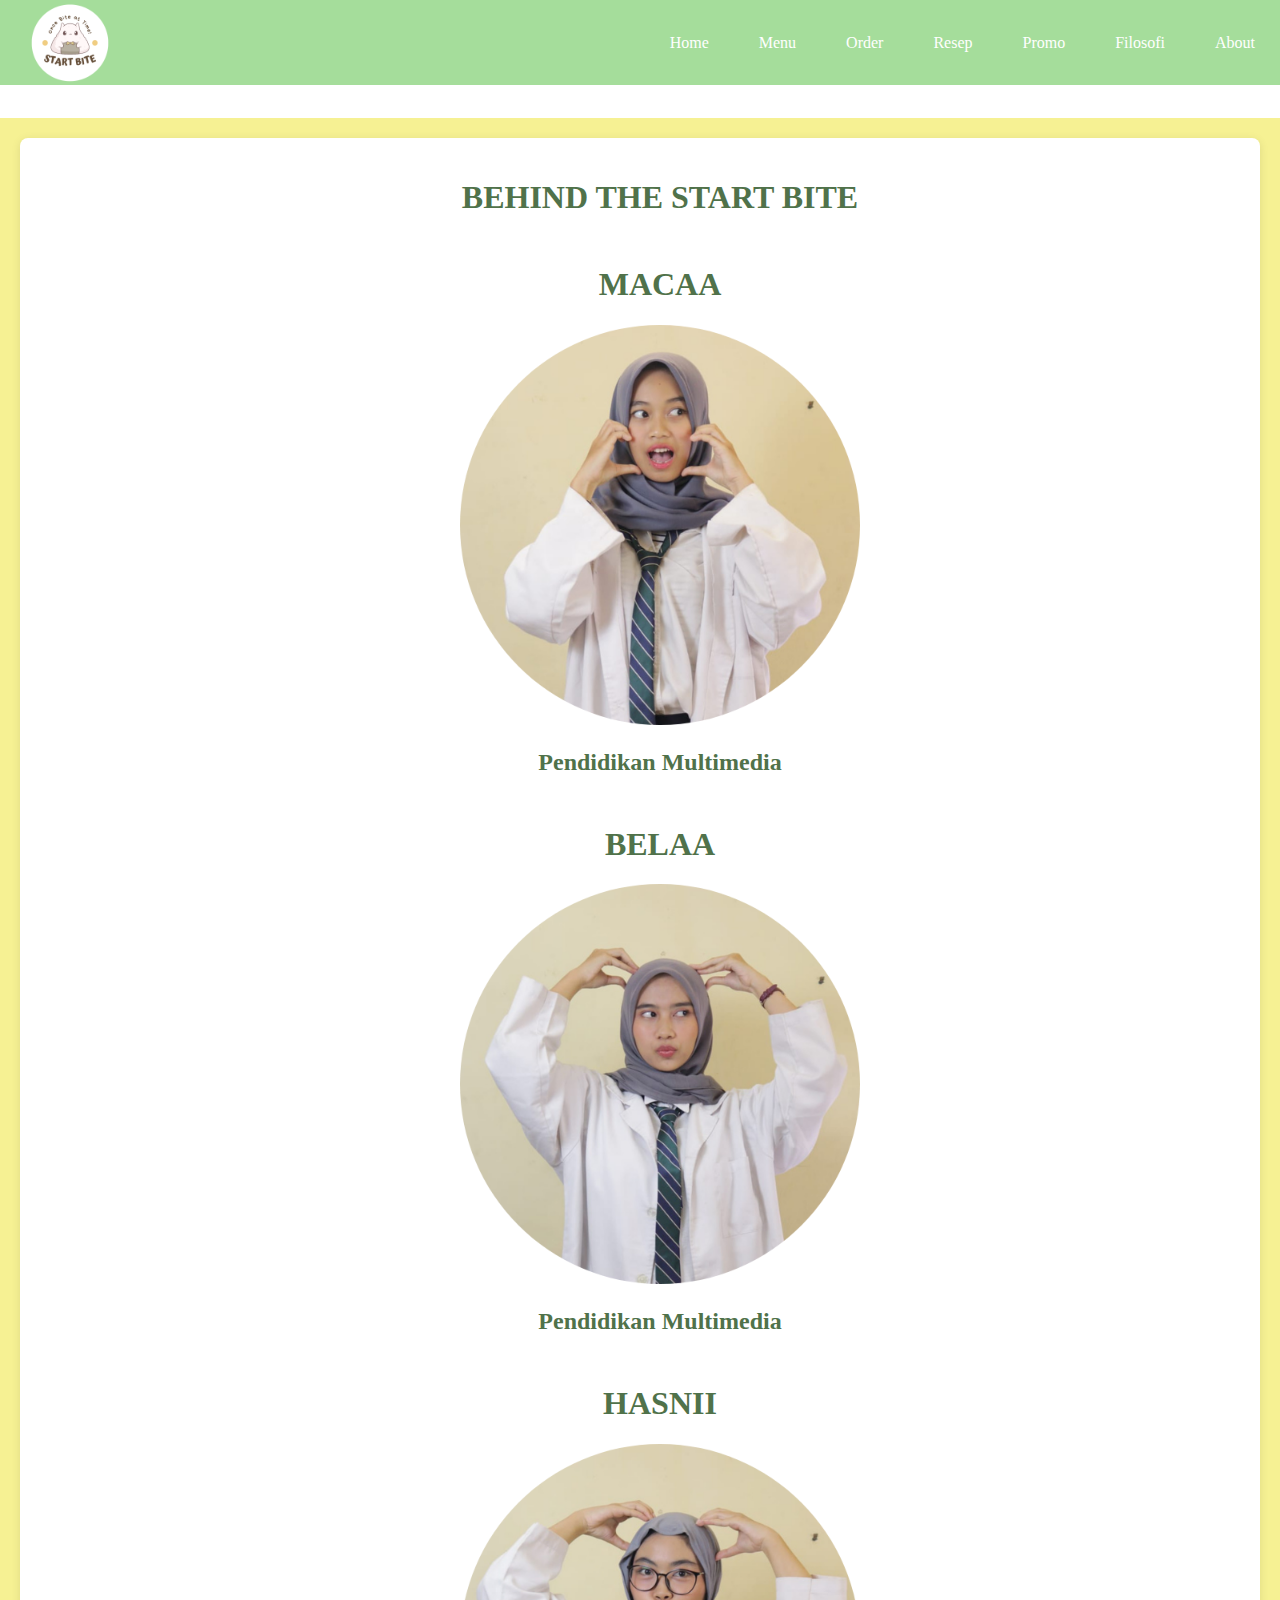
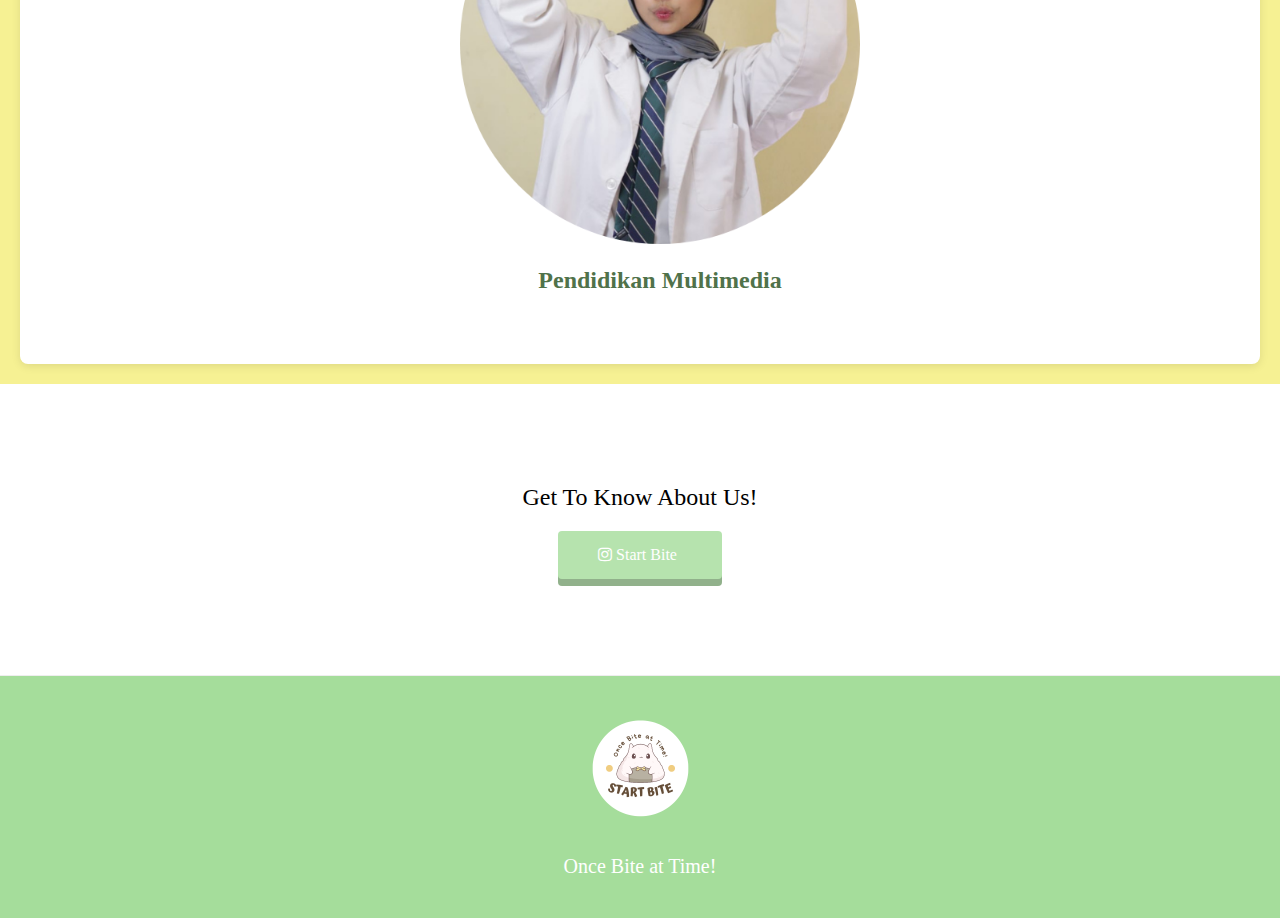
==== index.html @ 1d1ad1cc "Create index.html" ====
<!DOCTYPE html>
<html lang="id">>
<head>
  <meta charset="utf-8">
  <meta name="viewport" content="width=device-width, initial-scale=1.0">
  <title>About Macaa</title>
  <link href="https://maxcdn.bootstrapcdn.com/font-awesome/4.7.0/css/font-awesome.min.css" rel="stylesheet" integrity="sha384-wvfXpqpZZVQGK6TAh5PVlGOfQNHSoD2xbE+QkPxCAFlNEevoEH3Sl0sibVcOQVnN" crossorigin="anonymous">
  <link rel="stylesheet" type="text/css" href="style.css">
  <link rel="stylesheet" type="text/css" href="about.css">
  <link rel="shortcut icon" href="favicon.ico" >


</head>
<body>
    <header>
      <div class="container">
        <div class="atas-kiri">
          <img class="logo" src="logo.png">
        </div>
        <span class="fa fa-bars menu-icon"></span>
        <div class="atas-kanan">
          <a href="home.html">Home</a>
          <a href="menu.html">Menu</a>
          <a href="order.html">Order</a>
          <a href="resep.html">Resep</a>
          <a href="promo.html">Promo</a>
          <a href="filosofi.html">Filosofi</a>
          <a href="about.html">About</a>
        </div>
      </div>
    </header>

    <div class="bag-tengah">
      <div class="dalem">
        <div class="gallery">
            <h1>BEHIND THE START BITE</h1>
            <div class="item">
                <h1>MACAA</h1>
                <img src="maca.png" alt="macaa">
                <h2>Pendidikan Multimedia</h2>
            </div>
            <div class="item">
                <h1>BELAA</h1>
                <img src="bela.png" alt="bela">
                <h2>Pendidikan Multimedia</h2>
            </div>
            <div class="item">
                <h1>HASNII</h1>
                <img src="hasni.png" alt="hasni">
                <h2>Pendidikan Multimedia</h2>
            </div>
            </div>
        </div>
        </div>
        <div class="message-wrapper">
            <div class="container">
              <div class="heading">
                <p>   </P>
                 <h2>Get To Know About Us!</h2>
              </div>
              <a href="https://www.instagram.com/marsyasyfr/" class="btn message"><span class="fa fa-instagram"> Start Bite</a>
              <p>    </p>
            </div>
          </div>
    <footer>
      <div class="container">
        <img src="logo.png">
        <p>Once Bite at Time!</p>
      </div>
    </footer>
  </body>
</html>
---- about.css ----
* {
    box-sizing: border-box;
}

body {
    margin: 0;
    font-family: "Lucida Grande";
}
  
a {
    text-decoration: none;
}
  
.clear {
    clear: left;
}
  
.container {
    max-width: 1170px;
    padding: 0 15px;
    margin: 0 auto;
}
 

.btn {
    padding: 12px 24px;
    color: white;
    display: inline-block;
    opacity: 0.8;
    border-radius: 4px;
    text-align: center;
}
  
.btn:hover {
    opacity: 10;
}
  
.fa {
    margin-right: 5px;
}

.menu-icon{
    color: white;
    float: right;
    font-size: 25px;
    padding: 21px 0;
    display: none;
}
  
header {
    height: 85px;
    width: 100%;
    background-color: #A5DD9B;
    position :fixed;
    top: 0;
    z-index: 10;
}
footer img {
    width: 125px;
}
  
footer p {
    color: #ffffff;
    font-size: 20px;
    text-align: center;
}
  
footer {
    padding-top: 30px;
    padding-bottom: 20px;
    background-color: #A5DD9B;
    text-align: center;
    position: relative;
    width: 100%;
}
  
.logo {
    width: 100px;
    margin-top: -7px;
}
  
.atas-kiri {
    float: left;
    margin-left: -50px;

}
  
.atas-kanan {
    float: right;
    margin-right: -70px;
    margin-top: 10px;
}
  
.atas-kanan a {
    line-height: 65px;
    padding: 0 25px;
    color: white;
    display: block;
    float: left;
    transition: all 0.5s;
}
  
.atas-kanan a:hover {
    background-color: rgba(255, 255, 255, 0.3);
}
  
.bag-tengah {
    font-family: Garamond;
    margin-top: 100px;
    margin-bottom: 100px;
    padding: 20px;
    background-color: #F6F193;
}
  
.gallery {
    text-align: center;
    align-items: center;
    margin-left: 370px;
    color:#50724a;
}

.gallery img {
    max-width: 80%;
    height: auto;
    border-radius: 8px;

}

.item {
    margin-top: 50px;
    margin-bottom: 50px;
    color:#50724a;
}

.dalem {
    display: flex;
    align-items: center;
    background: white;
    border-radius: 8px;
    padding: 20px;
    box-shadow: 0 2px 10px rgba(0, 0, 0, 0.1);
}

.heading h2 {
    font-weight: normal;
}
  

.text-contents {
    width: 80%;
    display: inline-block;
    margin-top: 15px;
    font-size: 15px;
    color: #ff1c60;
}
  
.message-wrapper {
    border-bottom: 1px solid #eee;
    padding-bottom: 80px;
    text-align: center;
}
  
.message-wrapper h2{
    margin-top: 95px;
}

.message {
    padding: 15px 40px;
    background-color: #A5DD9B;
    cursor: pointer;
    box-shadow: 0 7px #769e6f;
}
  
.message:active {
    position: relative;
    top: 7px;
    box-shadow: none;
}
  

  
@media all and (max-width: 1000px) {
    .bag-atas h1 {
    font-size: 32px;
    }
    .heading h2 {
    font-size: 20px;
    }
    .lesson {
    width: 50%;
    margin-bottom: 50px;
    }
}
@media all and (max-width: 670px) {
    
    .btn {
    width: 100%;
    }
    
    .facebook {
    margin-bottom: 10px;
    }
    
    .bag-atas {
    text-align: left;
    }
    .atas-kanan {
    display: none;
    }
    .menu-icon {
    display: block;
    }
    .bag-atas h1 {            
    font-size: 24px;            
    line-height: 36px;            
    }            
    .bag-atas p {            
    font-size: 14px;            
    line-height: 20px;            
    }
    .lesson {
    width: 100%;
    }
    footer {
    text-align: center;
    }
}
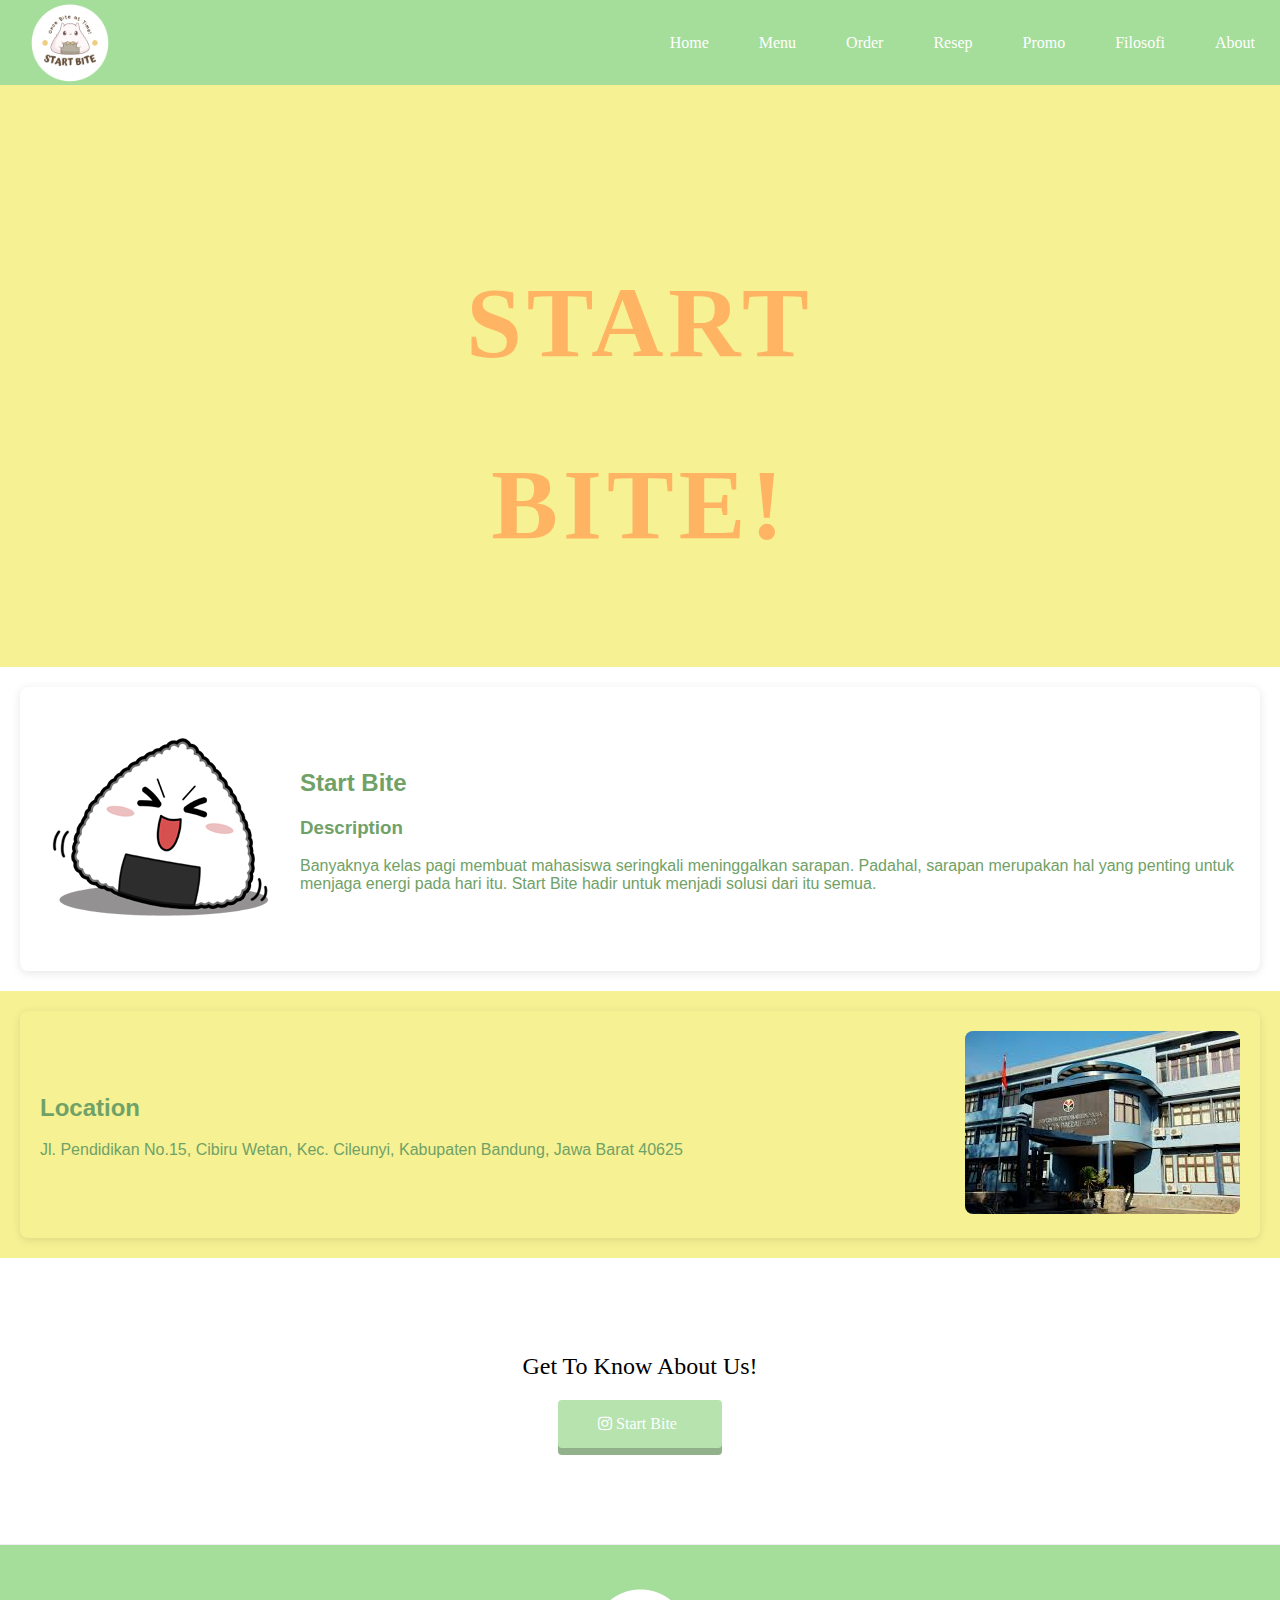
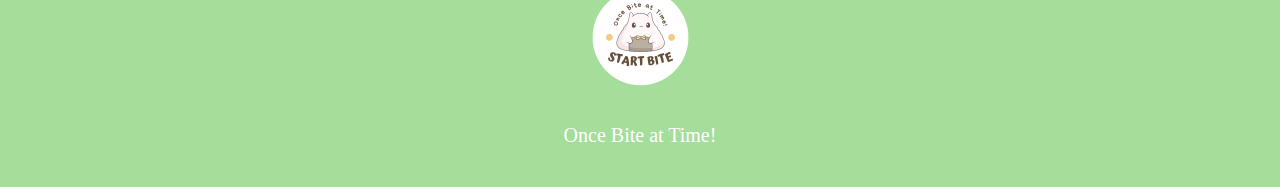
==== commit 7d63628b: "Update index.html" ====
--- a/index.html
+++ b/index.html
@@ -6,7 +6,7 @@
   <title>About Macaa</title>
   <link href="https://maxcdn.bootstrapcdn.com/font-awesome/4.7.0/css/font-awesome.min.css" rel="stylesheet" integrity="sha384-wvfXpqpZZVQGK6TAh5PVlGOfQNHSoD2xbE+QkPxCAFlNEevoEH3Sl0sibVcOQVnN" crossorigin="anonymous">
   <link rel="stylesheet" type="text/css" href="style.css">
-  <link rel="stylesheet" type="text/css" href="about.css">
+  <link rel="stylesheet" type="text/css" href="home.css">
   <link rel="shortcut icon" href="favicon.ico" >
 
 
@@ -26,42 +26,54 @@
           <a href="promo.html">Promo</a>
           <a href="filosofi.html">Filosofi</a>
           <a href="about.html">About</a>
+          
         </div>
       </div>
     </header>
-
+    <div class="bag-atas">
+      <div class="container">
+        <h1>START</h1>
+        <h1>BITE!</h1>
+      </div>
+    </div>
     <div class="bag-tengah">
       <div class="dalem">
-        <div class="gallery">
-            <h1>BEHIND THE START BITE</h1>
-            <div class="item">
-                <h1>MACAA</h1>
-                <img src="maca.png" alt="macaa">
-                <h2>Pendidikan Multimedia</h2>
-            </div>
-            <div class="item">
-                <h1>BELAA</h1>
-                <img src="bela.png" alt="bela">
-                <h2>Pendidikan Multimedia</h2>
-            </div>
-            <div class="item">
-                <h1>HASNII</h1>
-                <img src="hasni.png" alt="hasni">
-                <h2>Pendidikan Multimedia</h2>
-            </div>
-            </div>
+        <div class="b-image">
+          <a href="https://www.google.com/imgres?q=animasi%20onigiri&imgurl=https%3A%2F%2Fstickershop.line-scdn.net%2Fstickershop%2Fv1%2Fproduct%2F1401808%2FLINEStorePC%2Fmain.png%3Fv%3D1&imgrefurl=https%3A%2F%2Fstore.line.me%2Fstickershop%2Fproduct%2F1401808%2Fid&docid=Ah9vIvZMgVIbIM&tbnid=Yts5MlcVa7hmRM&vet=12ahUKEwjtsPafwrGJAxX0yzgGHbEvOr4QM3oECHkQAA..i&w=240&h=240&hcb=2&ved=2ahUKEwjtsPafwrGJAxX0yzgGHbEvOr4QM3oECHkQAA">
+            <img src="onigiri.png" alt="Start Bite">
+          </a>
         </div>
+        <div class="b-text">
+            <h2>Start Bite</h2>
+            <h3>Description</h3>
+            <p>Banyaknya kelas pagi membuat mahasiswa seringkali meninggalkan sarapan. Padahal, sarapan merupakan hal yang penting untuk menjaga energi pada hari itu. Start Bite hadir untuk menjadi solusi dari itu semua.</p>
         </div>
-        <div class="message-wrapper">
-            <div class="container">
-              <div class="heading">
-                <p>   </P>
-                 <h2>Get To Know About Us!</h2>
-              </div>
-              <a href="https://www.instagram.com/marsyasyfr/" class="btn message"><span class="fa fa-instagram"> Start Bite</a>
-              <p>    </p>
-            </div>
-          </div>
+    </div>
+      </div>
+    <div class="tengah-dua">
+    <div class="tengah-isi">
+      <div class="t-text">
+          <h2>Location</h2>
+          <p>Jl. Pendidikan No.15, Cibiru Wetan, Kec. Cileunyi, Kabupaten Bandung, Jawa Barat 40625</p>
+      </div>
+      <div class="t-image">
+          <a href="https://www.google.com/imgres?q=upi%20cibiru&imgurl=https%3A%2F%2Flookaside.fbsbx.com%2Flookaside%2Fcrawler%2Fmedia%2F%3Fmedia_id%3D645331560226670&imgrefurl=https%3A%2F%2Fwww.facebook.com%2FKampusUPICibiru%2F%3Flocale%3Did_ID&docid=tFg2GIbMLCkppM&tbnid=SOHlOXfC1UEOWM&vet=12ahUKEwjpsry2wbGJAxXMzTgGHdtVCtcQM3oECB0QAA..i&w=2048&h=1365&hcb=2&ved=2ahUKEwjpsry2wbGJAxXMzTgGHdtVCtcQM3oECB0QAA">
+            <img src="upi.jpeg" alt="UPI Cibiru">
+          </a>
+      </div>
+  </div>
+  </div>
+
+    <div class="message-wrapper">
+      <div class="container">
+        <div class="heading">
+          <p>   </P>
+           <h2>Get To Know About Us!</h2>
+        </div>
+        <a href="https://www.instagram.com/marsyasyfr/" class="btn message"><span class="fa fa-instagram"> Start Bite</a>
+        <p>    </p>
+      </div>
+    </div>
     <footer>
       <div class="container">
         <img src="logo.png">
--- a/home.css
+++ b/home.css
@@ -0,0 +1,290 @@
+* {
+    box-sizing: border-box;
+}
+
+body {
+    margin: 0;
+    font-family: "Lucida Grande";
+}
+  
+a {
+    text-decoration: none;
+}
+  
+.clear {
+    clear: left;
+}
+  
+.container {
+    max-width: 1170px;
+    padding: 0 15px;
+    margin: 0 auto;
+}
+  
+.bag-atas {
+    padding: 180px 0 100px 0;
+    background-image: url(bg\ kuning.png);
+    background-size: cover;
+    color: #F6F193;
+    text-align: center;
+}
+  
+.bag-atas h1 {
+    font-family: Garamond;
+    opacity: 100;
+    font-size: 100px;
+    letter-spacing: 5px;
+    margin-bottom: 5px;
+    color: #ffb464;
+}
+
+  
+.btn-atas {
+    text-align: center;
+    margin: 20px 0;
+}
+  
+.btn-atas p {
+    margin: 10px 0;
+}
+  
+
+  
+.btn {
+    padding: 12px 24px;
+    color: white;
+    display: inline-block;
+    opacity: 0.8;
+    border-radius: 4px;
+    text-align: center;
+}
+  
+.btn:hover {
+    opacity: 10;
+}
+  
+.fa {
+    margin-right: 5px;
+}
+  
+header {
+    height: 85px;
+    width: 100%;
+    background-color: #A5DD9B;
+    position :fixed;
+    top: 0;
+    z-index: 10;
+}
+footer img {
+    width: 125px;
+}
+  
+footer p {
+    color: #ffffff;
+    font-size: 20px;
+    text-align: center;
+}
+  
+footer {
+    padding-top: 30px;
+    padding-bottom: 20px;
+    background-color: #A5DD9B;
+    text-align: center;
+    position: relative;
+}
+  
+.logo {
+    width: 100px;
+    margin-top: -7px;
+}
+  
+.atas-kiri {
+    float: left;
+    margin-left: -50px;
+
+}
+  
+.atas-kanan {
+    float: right;
+    margin-right: -70px;
+    margin-top: 10px;
+}
+  
+.atas-kanan a {
+    line-height: 65px;
+    padding: 0 25px;
+    color: white;
+    display: block;
+    float: left;
+    transition: all 0.5s;
+}
+  
+.atas-kanan a:hover {
+    background-color: rgba(255, 255, 255, 0.3);
+}
+  
+.menu-icon{
+    color: white;
+    float: right;
+    font-size: 25px;
+    padding: 21px 0;
+    display: none;
+}
+  
+.bag-tengah {
+    font-family: Arial, sans-serif;
+    margin: 0;
+    padding: 20px;
+    background-color: #ffffff;
+}
+  
+.tengah-dua {
+    font-family: Arial, sans-serif;
+    margin: 0;
+    padding: 20px;
+    background-color: #F6F193;
+}
+
+.tengah-isi {
+    display: flex;
+    align-items: center;
+    background: #F6F193;
+    border-radius: 8px;
+    padding: 20px;
+    box-shadow: 0 2px 10px rgba(0, 0, 0, 0.1);
+}
+
+.t-text {
+    flex: 1;
+    margin-right: 20px;
+    color: #70a167;
+}
+
+.t-image img {
+    max-width: 100%;
+    height: auto;
+    border-radius: 8px;
+}
+
+.dalem {
+    display: flex;
+    align-items: center;
+    background: white;
+    border-radius: 8px;
+    padding: 20px;
+    box-shadow: 0 2px 10px rgba(0, 0, 0, 0.1);
+}
+.b-image {
+    margin-right: 20px;
+}
+
+.b-image img {
+    max-width: 100%;
+    height: auto;
+    border-radius: 8px;
+}
+
+.b-text {
+    flex: 1;
+    color: #70a167;
+}  
+
+.heading h2 {
+    font-weight: normal;
+}
+  
+.lesson {
+    float: left;
+    width: 33%;
+}
+  
+.lesson-icon {
+    position: relative;
+}
+  
+.lesson-icon p {
+    position: absolute;
+    top: 44%;
+    width: 100%;
+    color: white;
+}
+  
+.text-contents {
+    width: 80%;
+    display: inline-block;
+    margin-top: 15px;
+    font-size: 15px;
+    color: #ff1c60;
+}
+  
+.message-wrapper {
+    border-bottom: 1px solid #eee;
+    padding-bottom: 80px;
+    text-align: center;
+}
+  
+.message-wrapper h2{
+    margin-top: 95px;
+}
+
+.message {
+    padding: 15px 40px;
+    background-color: #A5DD9B;
+    cursor: pointer;
+    box-shadow: 0 7px #769e6f;
+}
+  
+.message:active {
+    position: relative;
+    top: 7px;
+    box-shadow: none;
+}
+  
+
+  
+@media all and (max-width: 1000px) {
+    .bag-atas h1 {
+    font-size: 32px;
+    }
+    .heading h2 {
+    font-size: 20px;
+    }
+    .lesson {
+    width: 50%;
+    margin-bottom: 50px;
+    }
+}
+@media all and (max-width: 670px) {
+    
+    .btn {
+    width: 100%;
+    }
+    
+    .facebook {
+    margin-bottom: 10px;
+    }
+    
+    .bag-atas {
+    text-align: left;
+    }
+    .atas-kanan {
+    display: none;
+    }
+    .menu-icon {
+    display: block;
+    }
+    .bag-atas h1 {            
+    font-size: 24px;            
+    line-height: 36px;            
+    }            
+    .bag-atas p {            
+    font-size: 14px;            
+    line-height: 20px;            
+    }
+    .lesson {
+    width: 100%;
+    }
+    footer {
+    text-align: center;
+    }
+}